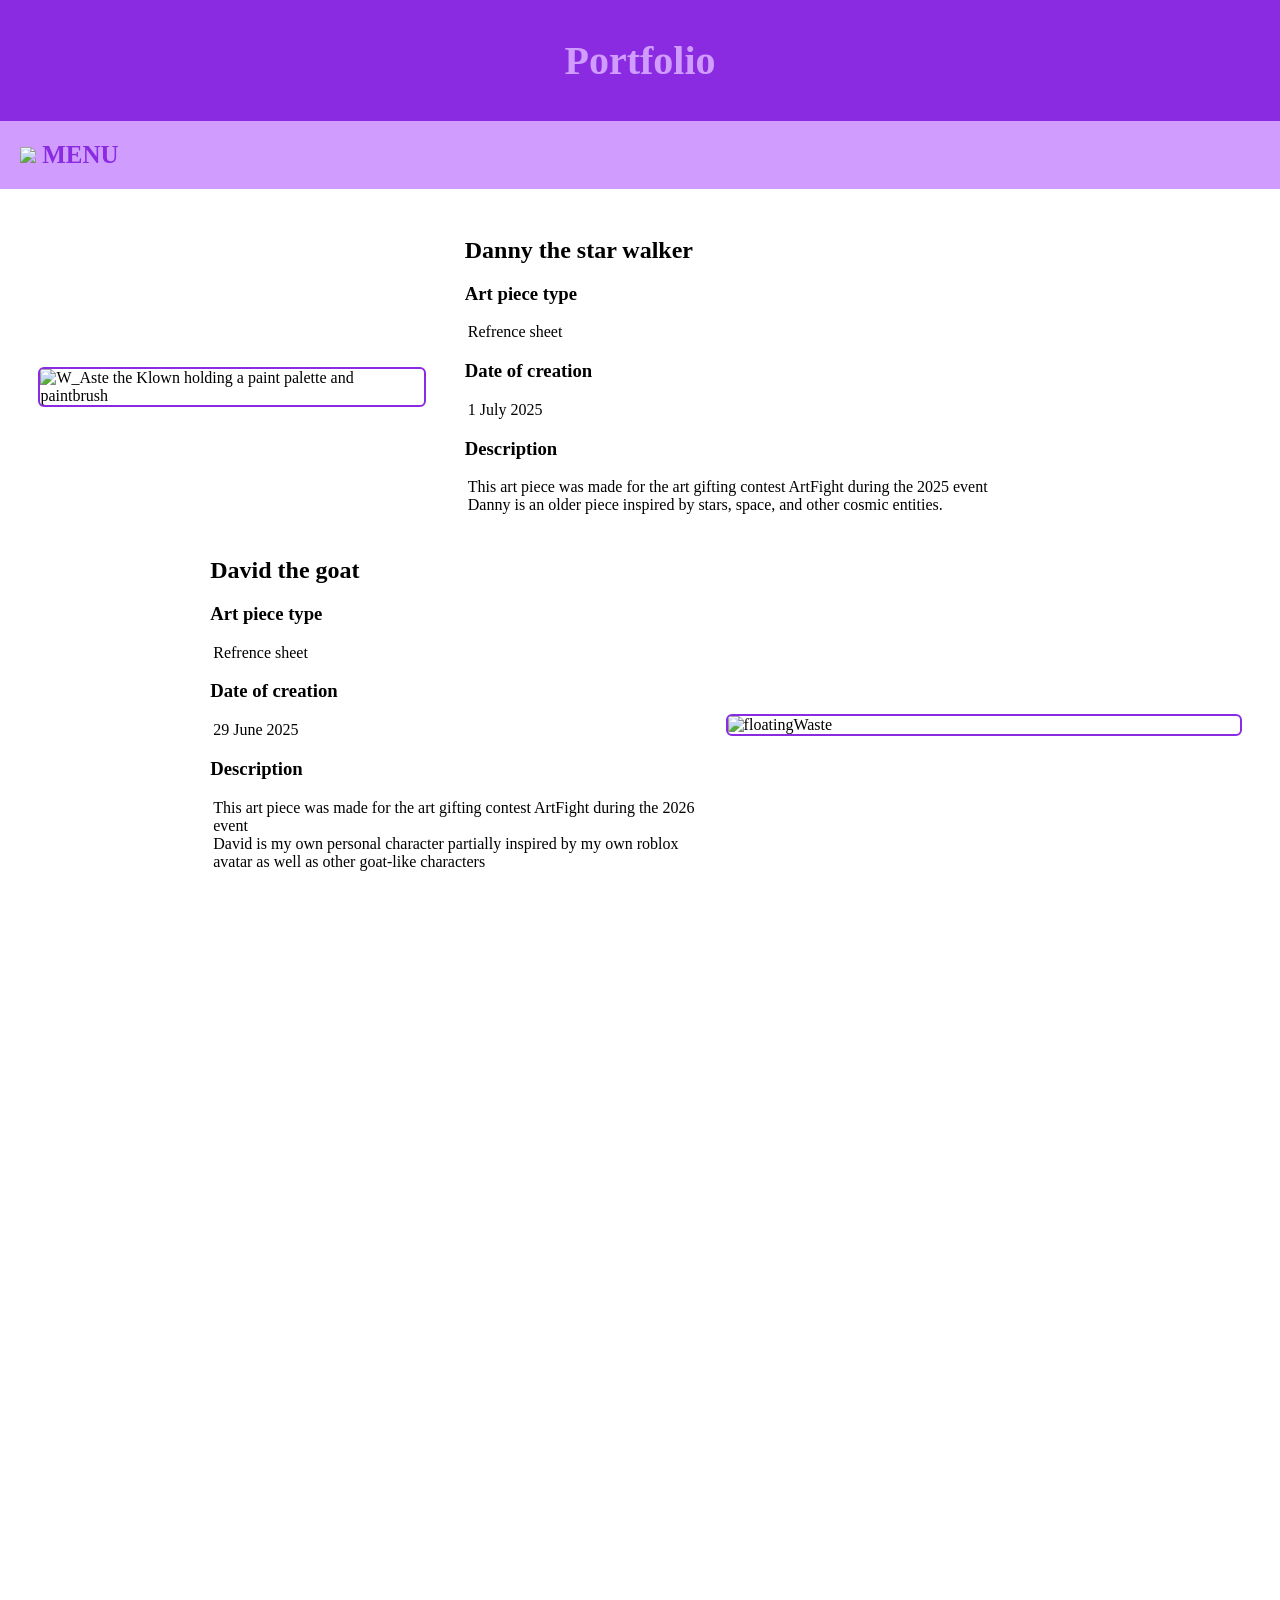
==== portfolio.html @ 3d43ff22 "website" ====
<!DOCTYPE html>
<html lang="en">

<head>
    <meta charset="UTF-8">
    <meta name="viewport" content="width=device-width, initial-scale=1.0">
    <title>W_AsteLand - Portfolio</title>
    <link rel="stylesheet" href="style.css">
    <meta name="viewport" content="width=device-width, initial-scale=1.0">
</head>

<body>
    <header>
        <h1>Portfolio</h1>
    </header>

    <nav>
        <label for="menu-toggle" class="menu-btn"><img src="images/menu.ico"><b>  MENU</b></label>

        <input type="checkbox" id="menu-toggle">

        <div class="menu">
            <label for="menu-toggle" class="close-btn">&times;</label>

            <div class="menu-items">
                <a href="index.html">Home</a>
                <a href="about.html">About</a>
                <a href="portfolio.html">Portfolio</a>
                <hr>
                <a href="products.html">Products</a>
                <a href="services.html">Services</a>
                <a href="contact.html">Contact</a>
                <a href="tos.html">TOS</a>
            </div>
        </div>
    </nav>

    <main>
        <div class="port-box">
            <div class="port-box-image">
            <img class="floatingWaste" src="images/drawings/portfolio01.png" alt="W_Aste the Klown holding a paint palette and paintbrush">
            </div>
            <div class="port-box-text">
                <h2>Danny the star walker</h2>
                <h3>Art piece type</h3>
                <p>Refrence sheet</p>
                <h3>Date of creation</h3>
                <p>1 July 2025</p>
                <h3>Description</h3>
                <p>This art piece was made for the art gifting contest ArtFight during the 2025 event <br>Danny is an older piece inspired by stars, space, and other cosmic entities.</p>
            </div>
        </div>
        <div class="port-box">
            <div class="port-box-image-mobile">
                <img class="floatingWaste" src="images/drawings/portfolio02.png" alt="W_Aste the Klown floating">
            </div>
            <div class="port-box-text">
                <h2>David the goat</h2>
                <h3>Art piece type</h3>
                <p>Refrence sheet</p>
                <h3>Date of creation</h3>
                <p>29 June 2025</p>
                <h3>Description</h3>
                <p>This art piece was made for the art gifting contest ArtFight during the 2026 event <br>David is my own personal character partially inspired by my own roblox avatar as well as other goat-like characters</p>
            </div>
            <div class="port-box-image-pc">
                <img class="david" src="images/drawings/portfolio02.png" alt="floatingWaste">
            </div>
        </div>
        <div class="port-box">
            <div class="port-box-image">
            <img class="floatingWaste" src="images/drawings/portfolio03.png" alt="W_Aste the Klown holding a paint palette and paintbrush">
            </div>
            <div class="port-box-text">
                <h2>The King</h2>
                <h3>Art piece type</h3>
                <p>Gifted art piece</p>
                <h3>Date of creation</h3>
                <p>25 July 2026</p>
                <h3>Description</h3>
                <p>This art piece was made for the art gifting contest ArtFight during the 2026 event <br>Riko is a pokemon inspired character made by <a href="https://artfight.net/~Astromania">Astromania</a></p>
            </div>
        </div>
        <div class="port-box">
            <div class="port-box-image-mobile">
                <img class="floatingWaste" src="images/drawings/portfolio02.png" alt="W_Aste the Klown floating">
            </div>
            <div class="port-box-text">
                <h2>Riko the Ditto</h2>
                <h3>Art piece type</h3>
                <p>Gifted art piece</p>
                <h3>Date of creation</h3>
                <p>31 July 2026</p>
                <h3>Description</h3>
                <p>This art piece was made for the art gifting contest ArtFight during the 2026 event <br>Riko is a pokemon inspired character made by <a href="https://artfight.net/~Astromania">Astromania</a></p>
            </div>
            <div class="port-box-image-pc">
                <img class="floatingWaste" src="images/drawings/portfolio04.png" alt="floatingWaste">
            </div>
        </div>
    </main>
</body>

<footer>
    <div class="socialLinks">
        <a href="https://youtube.com/"><img src="images/youtube.ico"></a>
        <a href="https://tumblr.com/"><img src="images/tumblr.ico"></a>
        <a href="https://instagram.com/"><img src="images/instagram.ico"></a>
        <a href="https://tiktok.com/"><img src="images/tikTok.ico"></a>
    </div>
    <div class="customization-footer">
        <p>&copy;Created by W_AsteOfSpace 2026. All rights reserved. <span><button onclick="document.getElementById('policy').showModal();">Copyright & Privacy Policy</button></span></p>
        <p><button onclick="speakText()">SPEAK PAGE</button> <button onclick="document.getElementById('dialogContainer').showModal()">preferences</button></p>
    </div>
    <dialog id="dialogContainer" class="preference-panel">
        <h4>preference settings</h4>
        <label>select size</label>
        <select id="sizeOption" onchange="customizeText()">
            <option value="16px">small</option>
            <option value="25px">med</option>
            <option value="35px">big</option>
        </select>
        <br>
        <button onclick="document.getElementById('dialogContainer').close()">save</button>
    </dialog>

    <script>
        function customizeText() {
            let selectedTextSize = document.getElementById('sizeOption').value;
            document.body.style.fontSize = selectedTextSize;
        }
    </script>
</footer>

<dialog id="policy" class="policyDialog">
    <h1>Copyright and Privacy Policy</h1>
    <button onclick="document.getElementById('policy').close();">CLOSE</button>
</dialog>

<!--Hidden text from the user-->
<p id="speakthis" hidden>
    Unfortunately Text To Speach is unavailable for the portfolio page. This page contains artworks that are a representation of my art skils.
</p>

<script src="policy.js"></script>
<script src="tts.js"></script>

</html>
---- style.css ----
html {
    font-family: "calibri";
    height: 100vh;
    width: 100%;
    max-width: 100%;
    margin: 0;
    padding: 0;
    overflow-x: hidden; 
}
header {
    background-color: blueviolet;
    padding: 10px;
    text-align: center;
}

header h1 {
    color: rgb(208, 157, 255);
    font-size: 40px;
}
/*Nav menu CSS start*/
nav {
    background-color: rgb(208, 157, 255);
    padding: 5px;
}
hr {
    border: 2px green solid;
    margin-left: 5vw;
    margin-right: 5vw;
}
.menu {
    position: fixed;
    top: 0;
    left: 0;
    width: 90%;
    height: 0;
    background-color: lightgreen;
    border-right: solid 2px green;
    overflow: hidden;
    transition: 0.5s;
    text-align: center;
    z-index: 2;
}
.menu-btn {
    font-size: 25px;
    cursor: pointer;
    padding: 15px;
    display: inline-block;
    color: blueviolet;
}
.menu-btn img {
    width: 20px;
}
#menu-toggle {
    display: none;
}
#menu-toggle:checked ~ .menu {
    height: 100%;
}
.close-btn {
    font-size: 40px;
    color: green;
}
.menu-items a {
    display: block;
    font-size: 26px;
    color: green;
    text-decoration: none;
    padding: 10px;
}
.menu-items a:hover {
    color: green;
    font-weight: 800;
    background-color: rgba(0, 128, 0, 0.209);
}
/*Nav menu CSS end*/

/*Main items CSS start*/
body {
    background-image: url(images/bg.png);
    background-attachment: fixed;
    padding: 0;
    margin: 0;
    background-size: 400px;
    width: 100%;
    max-width: 100%;
    height: 100vh;
    overflow-x: hidden; 
    
}
main {
    margin: 3vw;
    min-height: 67vh;
}

/*Index*/
.box-text {
    margin-bottom: 20px;
}
.box-text h2{
    margin: 0;
}
.box-text p {
    margin: 3px;
}
/*Index*/

/*TOS*/
.tos-box {
    text-align: center;
}
.tos-box p {
    margin: 0;
}
.tos-box h2 {
    margin-bottom: 5px;
}
.tos-box .top-h3-tos {
    margin-top: 0;
}
.tos-box h3 {
    margin-top: 10px;
    margin-bottom: 0px;
}
/*TOS*/

/*Portfolio*/
.port-box-text {
    margin-bottom: 20px;
}
.port-box-text h2{
    margin: 0;
}
.port-box-text p {
    margin: 3px;
}
/*Portfolio*/

/*About*/
.about-box {
    display: flex;
    border: 3px solid green;
    border-radius: 3rem;
    color: green;
    background-color: lightgreen;
    padding: 5px;
    text-align: center;
    position: relative;
    justify-content: center;
    margin-top: 120px;
}
.about-heading {
    font-size: 50px;
    padding-bottom: 0px;
    margin-bottom: 10px;
    margin-top: 20px;
}
.about-text {
    padding: 125px 20px 20px;
}
/*About*/

/*Products*/
.tools {
  display: block;
  padding: 16px;
  background-color: rgb(208, 157, 255);
  margin-bottom: 16px;
  border: 2px solid blueviolet;
  border-radius: 0.375rem;
} 
.tag-btn {
  display: inline-block;
  padding: 4px 8px;
  margin: 2px;
  background-color: blueviolet;
  color: white;
  border: none;
  border-radius: 4px;
  cursor: pointer;
}
#productGrid {
  display: grid;
  grid-template-columns: repeat(auto-fill, minmax(350px, 1fr));
  gap: 16px;
}
.custom-card {
  display: flex;
  flex-direction: column;
  min-width: 0;
  word-wrap: break-word;
  background-color: rgb(208, 157, 255);
  background-clip: border-box;
  border: 2px solid blueviolet;
  border-radius: 0.375rem;
  overflow: hidden;
  max-width: 350px;
}
.custom-card-img {
  width: 100%;
  height: 350px;
  object-fit: cover;
  object-position: top;
  background-color: white;
  border: solid 2px blueviolet;
  border-radius: 0.375rem;
}
.custom-card-body {
  padding: 16px;
}
.custom-card-body h4 {
  margin-bottom: 0;
}
.category-style {
  display: inline-block;
  font-size: 14px;
  color: #666;
  background-color: lightgreen;
  padding: 4px 8px;
  margin-bottom: 8px;
}
.price-style {
  display: inline-block;
  font-size: 16px;
  font-weight: bold;
  color: #f80d0d;
  margin-bottom: 8px;
}
.description-style {
  font-size: 14px;
  color: #444;
  margin-bottom: 8px;
}
/*Products*/

/*Contact*/
.contact-box {
    background-color: lightgreen;
    padding: 5vh 2vw 5vh 2vw;
    border: 2px solid green;
    border-radius: 3rem;
}
.contact-box h1 {
    margin-top: 0px;
}
.contact-box div {
    margin-top: 2vh;
}
textarea {
    resize: none;
}
/*Contact*/

/*Services*/
.service-heading {
    display: flex;
    justify-content: center;
    align-items: center;
}
.service-heading-text {
    text-align: center;
    padding-bottom: 3vh;
}
.service-heading-text h1 {
    font-size: 40px;
}
.service-heading-text p {
    font-size: 20px;
}
.service-list {
    text-align: left;
}
.service h3{
    margin-bottom: 0;
}
.service ul{
    margin-top: 1vh;
}
.service img {
    background-color: white;
}
/*Services*/

/*Images CSS start*/
/*Index*/
.box-image {
    max-width: 100vw;
    width: auto;
    height: auto;
}
.box-image-mobile {
    max-width: 100vw;
    width: auto;
    height: auto;
}
.box-image img {
    width: 100%;
    height: 100%;
    border: solid 2px blueviolet;
    border-radius: 3rem;
}
.box-image-mobile img {
    width: 100%;
    height: 100%;
    border: solid 2px blueviolet;
    border-radius: 3rem;
}
.box-image-pc img {
    visibility: hidden;
    width: 0;
    height: 0;
    border: solid 2px blueviolet;
    border-radius: 3rem;
}
/*Index*/

/*About*/
.about-image {
    max-width: 250px;
    width: auto;
    height: auto;
    position: absolute;
    top: -100px;       
    left: auto;       
    object-fit: cover;
}
.about-image img {
    border: 5px solid green;
    border-radius: 50%;
    width: 100%;
}
/*About*/

/*Portfolio*/
.port-box-image {
    max-width: 100vw;
    width: auto;
    height: auto;
}
.port-box-image-mobile {
    max-width: 100vw;
    width: auto;
    height: auto;
}
.port-box-image img {
    width: 100%;
    height: 100%;
    border: solid 2px blueviolet;
    border-radius: 0.375rem;
}
.port-box-image-mobile img {
    width: 100%;
    height: 100%;
    border: solid 2px blueviolet;
    border-radius: 0.375rem;
}
.port-box-image-pc img {
    visibility: hidden;
    width: 0;
    height: 0;
    border: solid 2px blueviolet;
    border-radius: 0.375rem;
}
/*Portfolio*/
/*Images CSS end*/
/*Main items CSS end*/

/*Footer items CSS start*/
footer {
    background-color: blueviolet;
    padding: 10px;
    color: rgb(208, 157, 255);
}
.socialLinks {
    display: flex;
    align-items: center;
    justify-content: center;
    gap: 20px;
}
footer img{
    width: 30px;
}
.customization-footer {
    display: flex;
    align-items: center;
    justify-content: space-between;
}
.policyDialog {
    max-width: 80vw;
}
/*Footer items CSS end*/

/*Medium Devices CSS*/
@media screen and (min-width: 441px) {
    /*Nav*/
    .menu {
        width: 50%;
        background-color: lightgreen;
    }
    /*Nav*/

    /*Index*/
    .box-image {
        max-width: 120vw;
        width: auto;
        height: auto;
    }

    .box-image-mobile {
        max-width: 120vw;
        width: auto;
        height: auto;
    }

    .box-image img {
        width: 100%;
        height: 100%;
    }

    .box-image-mobile img{
        visibility: visible;
        width: 100%;
        height: 100%;
    }

    .box-image-pc img{
        visibility: hidden;
        width: 0;
        height: 0;
    }
    /*Index*/

    /*About*/
    .about-box {
        justify-content: center;
        margin-top: 120px;
    }

    .about-heading {
        font-size: 50px;
        padding-bottom: 0px;
        margin-bottom: 10px;
        margin-top: 30px;
    }

    .about-text {
        padding: 125px 20px 20px;
    }

    .about-image {
        max-width: 250px;
        height: auto;
        width: auto;
        top: -100px;    
        left: auto;       
        object-fit: cover;
    }

    .about-image img {
        width: 100%;
    }
    /*About*/

    /*Portfolio*/
    .port-box-image {
        max-width: 120vw;
        width: auto;
        height: auto;
    }

    .port-box-image-mobile {
        max-width: 120vw;
        width: auto;
        height: auto;
    }

    .port-box-image img {
        width: 100%;
        height: 100%;
    }

    .port-box-image-mobile img{
        visibility: visible;
        width: 100%;
        height: 100%;
    }

    .port-box-image-pc img{
        visibility: hidden;
        width: 0;
        height: 0;
    }
    /*Portfolio*/
}

/*Large Devices CSS*/
@media screen and (min-width: 769px) {
    /*Nav*/
    .menu {
        width: 30%;
        background-color: lightgreen;
    }
    /*Nav*/

    /*Index*/
    .box {
        display: flex;
        align-items: center;
    }

    .box-image img {
        width: 350px;
        height: 350px;
        object-fit: cover;
        object-position: top;
    }

    .box-image-pc {
        margin-left: auto;
    }

    .box-image-pc img{
        visibility: visible;
        width: 350px;
        height: 350px;
        object-fit: cover;
        object-position: top;
    }

    .box-image-mobile img{
        visibility: hidden;
        width: 0;
        height: 0;
    }

    .box-text {
        padding: 10px;
    }
    /*Index*/

    /*About*/
    .about-box {
        display: flex;
        align-items: center;
    }

    .about-text {
        padding: 10px 20px 20px;
    }

    .about-heading {
        font-size: 60px;
        position: absolute;
        top: -10vh;
        left: 50vw;
    }

    .top {
        padding-left: 30vw;
    }

    .about-image{
        max-width: 280px;
        height: auto;
        width: auto;
        position: absolute;       
        left: 40px;       
        object-fit: cover;
    }

    .about-image img{
        width: 100%;
    }
    /*About*/

    /*Portfolio*/
    .port-box {
        display: flex;
        align-items: center;
    }

    .port-box-image-pc .david {
        min-width: 40vw;
    }

    .port-box-image img {
        width: auto;
        height: auto;
        max-width: 30vw;
    }

    .port-box-image-pc {
        margin-left: auto;
    }

    .port-box-image-pc img{
        visibility: visible;
        width: 25vw;
        height: auto;
        min-width: 30vw;
    }

    .port-box-image-mobile img{
        visibility: hidden;
        width: 0;
        height: 0;
    }

    .port-box-text {
        padding: 10px;
        padding-left: 3vw;
    }
    /*Portfolio*/

}
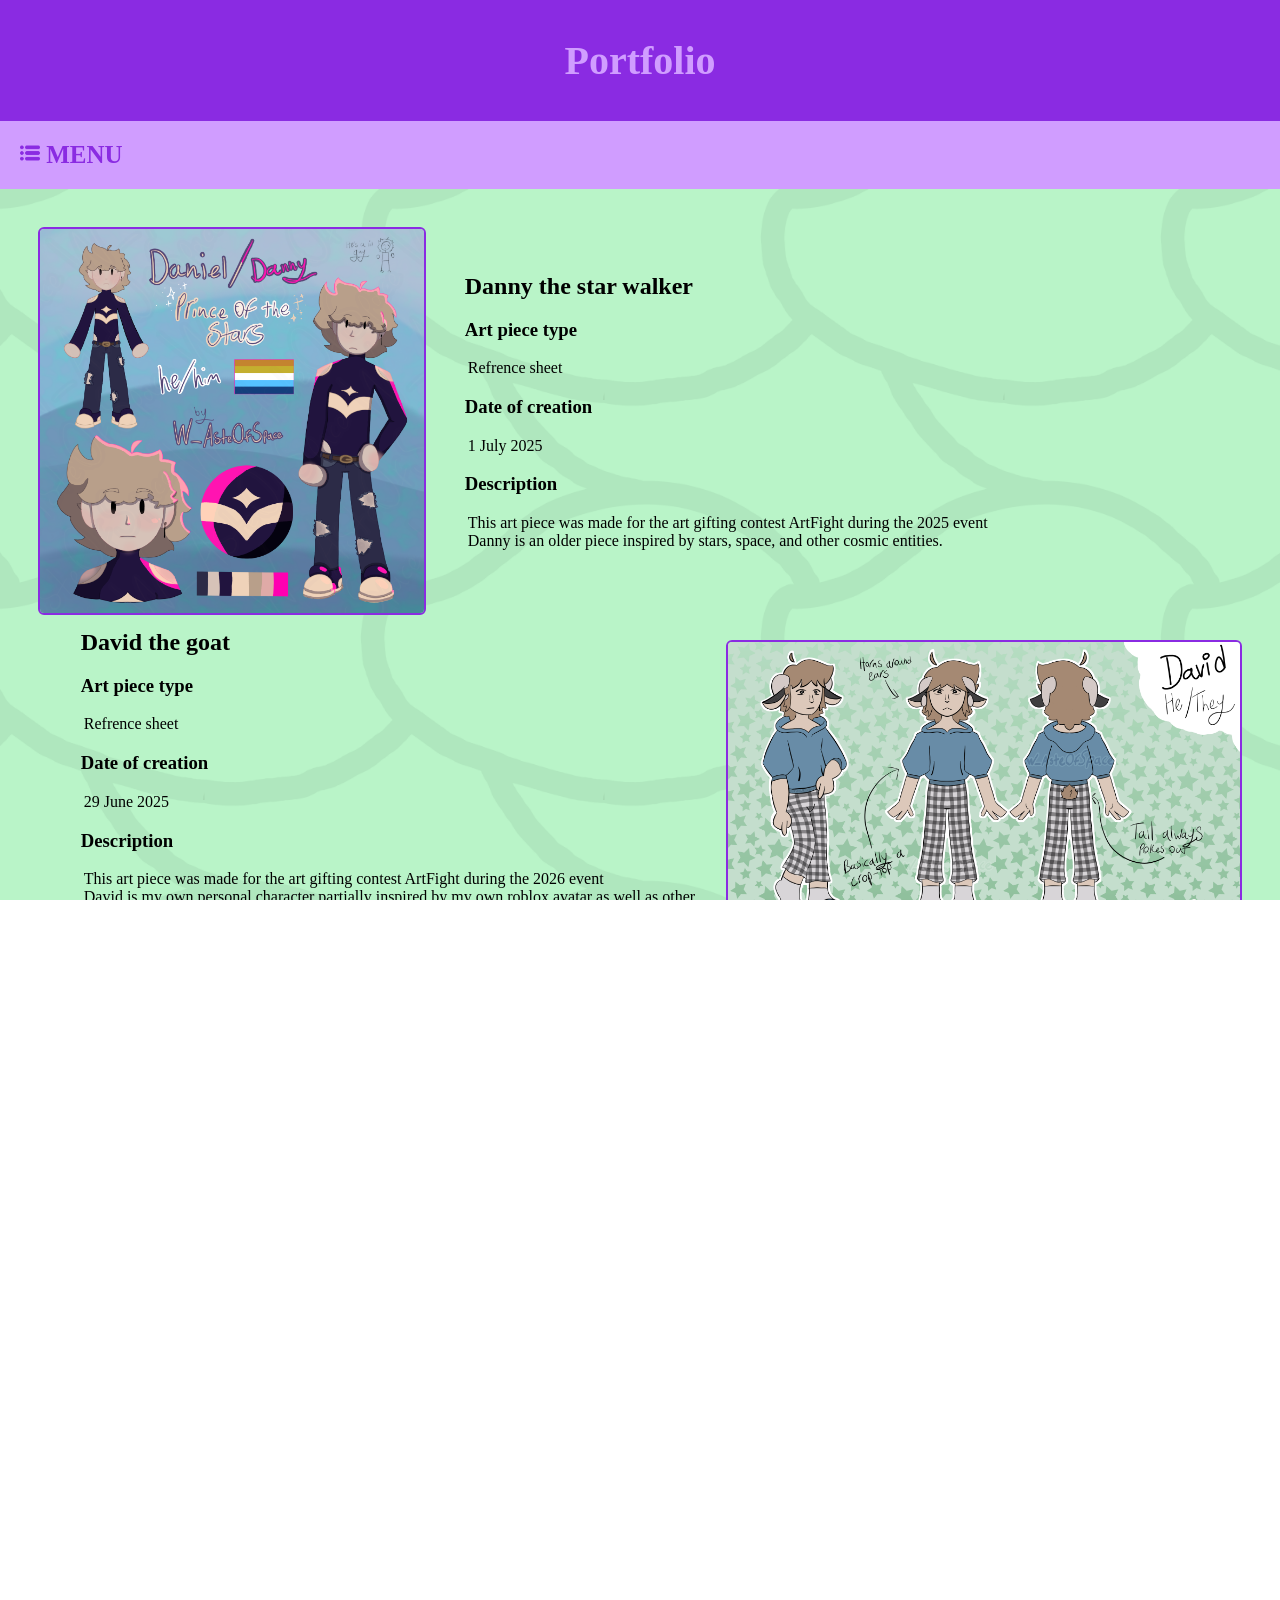
==== commit bb2246fd: "Image fix" ====
--- a/portfolio.html
+++ b/portfolio.html
@@ -83,7 +83,7 @@
         </div>
         <div class="port-box">
             <div class="port-box-image-mobile">
-                <img class="floatingWaste" src="images/drawings/portfolio02.png" alt="W_Aste the Klown floating">
+                <img class="floatingWaste" src="images/drawings/portfolio04.png" alt="W_Aste the Klown floating">
             </div>
             <div class="port-box-text">
                 <h2>Riko the Ditto</h2>
